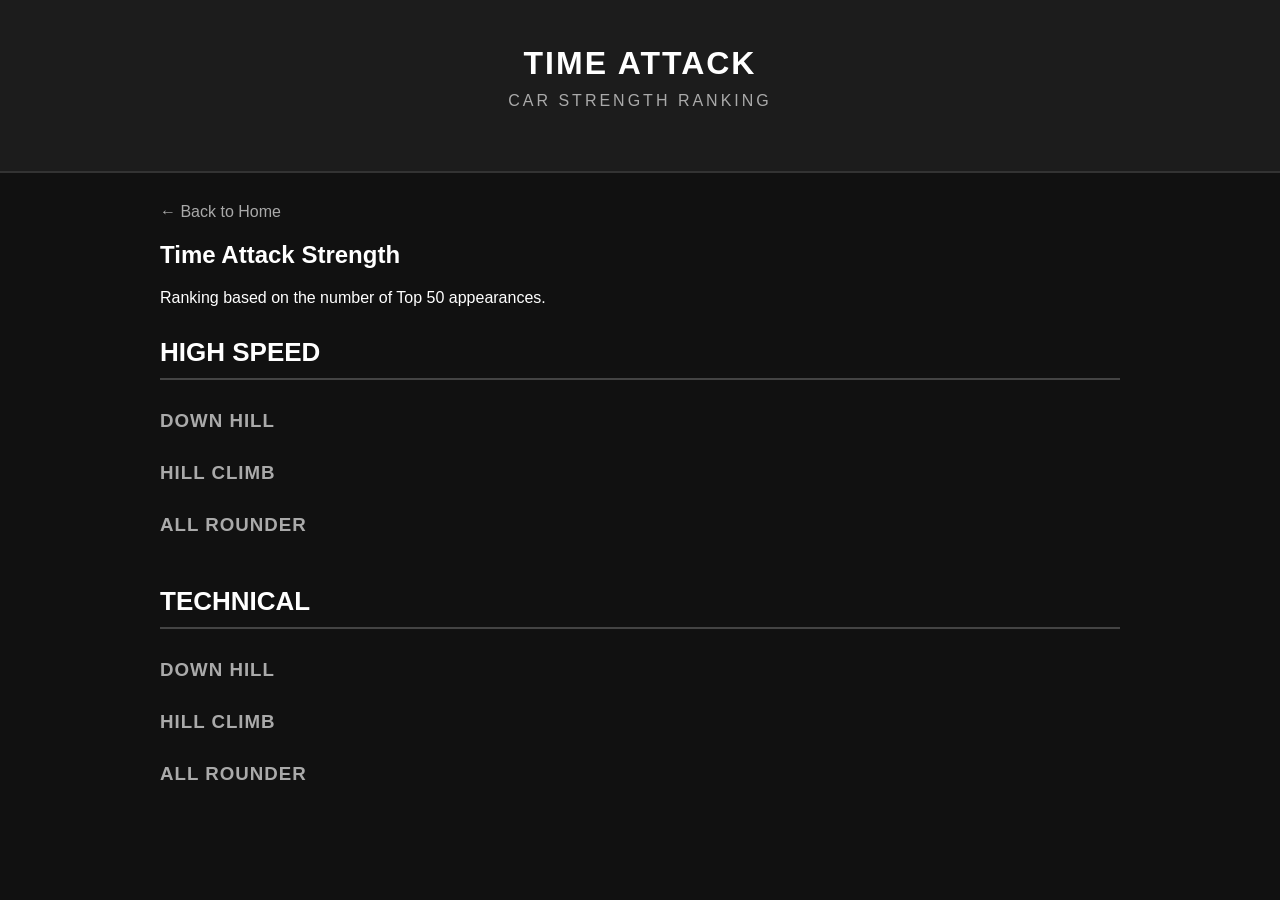
==== ta.html @ ae55b548 "Create ta.html" ====
<!DOCTYPE html>
<html lang="en">

<head>

    <meta charset="UTF-8">

    <meta name="viewport"
          content="width=device-width, initial-scale=1.0">

    <title>Time Attack Strength</title>

    <link rel="stylesheet" href="css/style.css">

</head>

<body>

<header>

    <h1>TIME ATTACK</h1>

    <p>CAR STRENGTH RANKING</p>

</header>


<main>

    <div class="page-top">

        <a href="index.html">← Back to Home</a>

        <h2>Time Attack Strength</h2>

        <p>
            Ranking based on the number of
            Top 50 appearances.
        </p>

    </div>


    <!-- HIGH SPEED -->

    <section class="category">

        <h2>HIGH SPEED</h2>


        <div class="subcategory">

            <h3>DOWN HILL</h3>

            <div id="highspeed-downhill"></div>

        </div>


        <div class="subcategory">

            <h3>HILL CLIMB</h3>

            <div id="highspeed-hillclimb"></div>

        </div>


        <div class="subcategory">

            <h3>ALL ROUNDER</h3>

            <div id="highspeed-allrounder"></div>

        </div>

    </section>


    <!-- TECHNICAL -->

    <section class="category">

        <h2>TECHNICAL</h2>


        <div class="subcategory">

            <h3>DOWN HILL</h3>

            <div id="technical-downhill"></div>

        </div>


        <div class="subcategory">

            <h3>HILL CLIMB</h3>

            <div id="technical-hillclimb"></div>

        </div>


        <div class="subcategory">

            <h3>ALL ROUNDER</h3>

            <div id="technical-allrounder"></div>

        </div>

    </section>

</main>


<script src="js/ta.js"></script>

</body>

</html>
---- css/style.css ----
* {
    box-sizing: border-box;
}

body {
    margin: 0;
    font-family: Arial, sans-serif;
    background: #111;
    color: white;
}

header {
    text-align: center;
    padding: 45px 20px;
    background: #1c1c1c;
    border-bottom: 2px solid #333;
}

header h1 {
    margin: 0;
    font-size: 32px;
    letter-spacing: 2px;
}

header p {
    margin-top: 10px;
    color: #aaa;
    letter-spacing: 3px;
}

main {
    max-width: 1000px;
    margin: auto;
    padding: 30px 20px;
}

.round {
    text-align: center;
    margin-bottom: 35px;
}

.round h2 {
    margin-bottom: 10px;
}

.round-number {
    font-size: 28px;
    font-weight: bold;
}

.round p {
    color: #888;
}

.ranking-menu {
    display: grid;
    grid-template-columns: repeat(3, 1fr);
    gap: 20px;
}

.ranking-card {
    display: block;
    padding: 30px;
    background: #1c1c1c;
    border: 1px solid #333;
    border-radius: 10px;
    color: white;
    text-decoration: none;
    transition: 0.2s;
}

.ranking-card:hover {
    transform: translateY(-4px);
    border-color: #777;
}

.ranking-card h2 {
    margin-top: 0;
}

.ranking-card p {
    color: #aaa;
    line-height: 1.5;
}

footer {
    text-align: center;
    padding: 30px;
    color: #666;
}


/* Mobile */

@media (max-width: 700px) {

    .ranking-menu {
        grid-template-columns: 1fr;
    }

    header h1 {
        font-size: 24px;
    }

}
.page-top {
    margin-bottom: 30px;
}

.page-top a {
    color: #aaa;
    text-decoration: none;
}

.page-top a:hover {
    color: white;
}

.category {
    margin-bottom: 50px;
}

.category > h2 {
    font-size: 26px;
    border-bottom: 2px solid #444;
    padding-bottom: 10px;
}

.subcategory {
    margin-top: 30px;
}

.subcategory h3 {
    color: #aaa;
    letter-spacing: 1px;
}

.ranking-row {
    display: grid;
    grid-template-columns: 60px 1fr 130px 80px;
    align-items: center;

    background: #1c1c1c;

    border: 1px solid #333;

    padding: 15px 20px;

    margin-bottom: 5px;

    border-radius: 5px;
}

.position {
    font-weight: bold;
}

.car-name {
    font-weight: bold;
}

.players {
    color: #aaa;
}

.percentage {
    text-align: right;
    color: #aaa;
}


@media (max-width: 700px) {

    .ranking-row {
        grid-template-columns: 45px 1fr;
        gap: 5px;
    }

    .players,
    .percentage {
        text-align: left;
        grid-column: 2;
    }

}
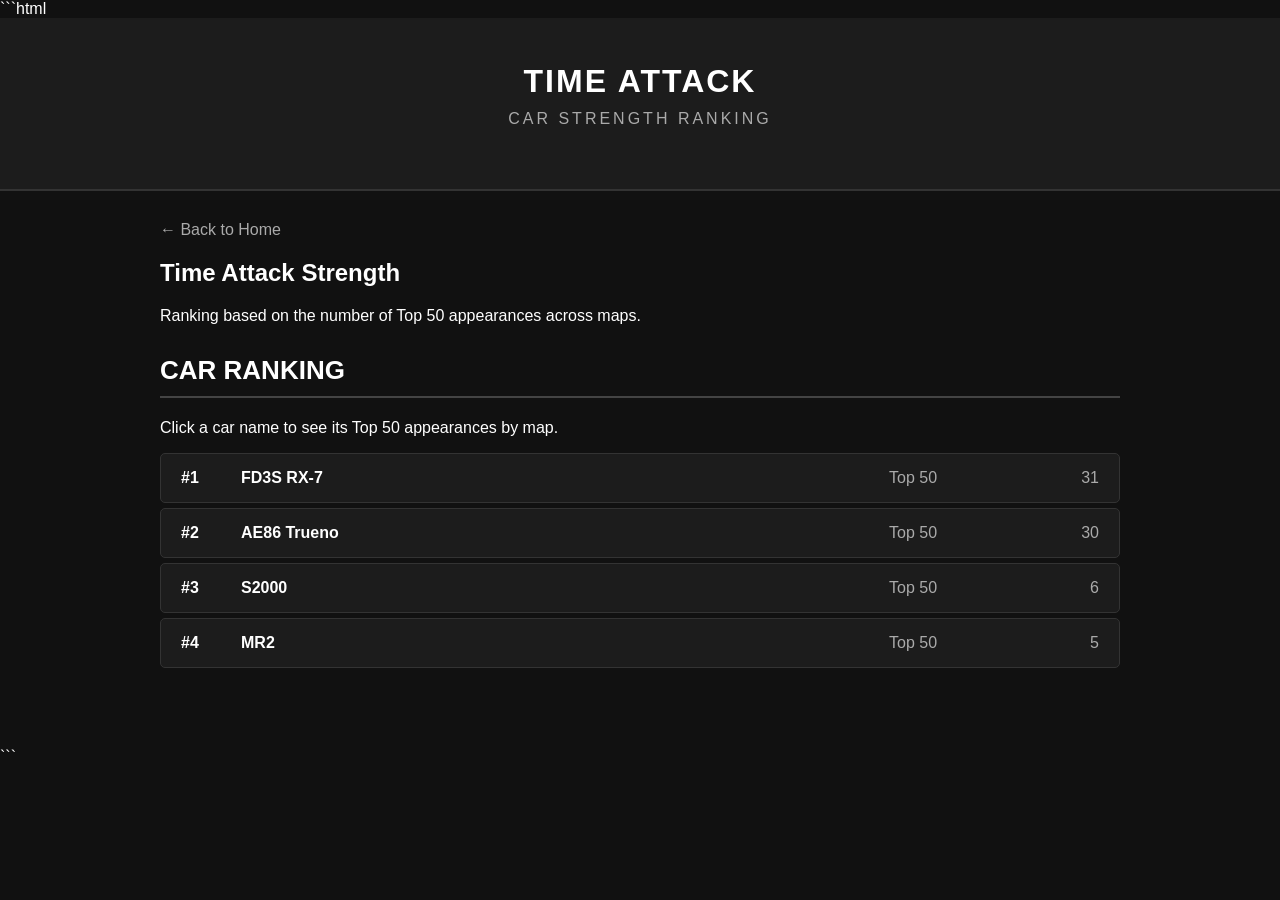
==== commit 25e97318: "Update ta.html" ====
--- a/ta.html
+++ b/ta.html
@@ -1,3 +1,4 @@
+```html
 <!DOCTYPE html>
 <html lang="en">
 
@@ -35,82 +36,25 @@
 
         <p>
             Ranking based on the number of
-            Top 50 appearances.
+            Top 50 appearances across maps.
         </p>
 
     </div>
 
 
-    <!-- HIGH SPEED -->
-
     <section class="category">
 
-        <h2>HIGH SPEED</h2>
+        <h2>CAR RANKING</h2>
 
+        <p class="ranking-description">
+            Click a car name to see its
+            Top 50 appearances by map.
+        </p>
 
-        <div class="subcategory">
-
-            <h3>DOWN HILL</h3>
-
-            <div id="highspeed-downhill"></div>
-
-        </div>
-
-
-        <div class="subcategory">
-
-            <h3>HILL CLIMB</h3>
-
-            <div id="highspeed-hillclimb"></div>
-
-        </div>
-
-
-        <div class="subcategory">
-
-            <h3>ALL ROUNDER</h3>
-
-            <div id="highspeed-allrounder"></div>
-
-        </div>
+        <div id="ta-ranking"></div>
 
     </section>
 
-
-    <!-- TECHNICAL -->
-
-    <section class="category">
-
-        <h2>TECHNICAL</h2>
-
-
-        <div class="subcategory">
-
-            <h3>DOWN HILL</h3>
-
-            <div id="technical-downhill"></div>
-
-        </div>
-
-
-        <div class="subcategory">
-
-            <h3>HILL CLIMB</h3>
-
-            <div id="technical-hillclimb"></div>
-
-        </div>
-
-
-        <div class="subcategory">
-
-            <h3>ALL ROUNDER</h3>
-
-            <div id="technical-allrounder"></div>
-
-        </div>
-
-    </section>
 
 </main>
 
@@ -120,3 +64,4 @@
 </body>
 
 </html>
+```
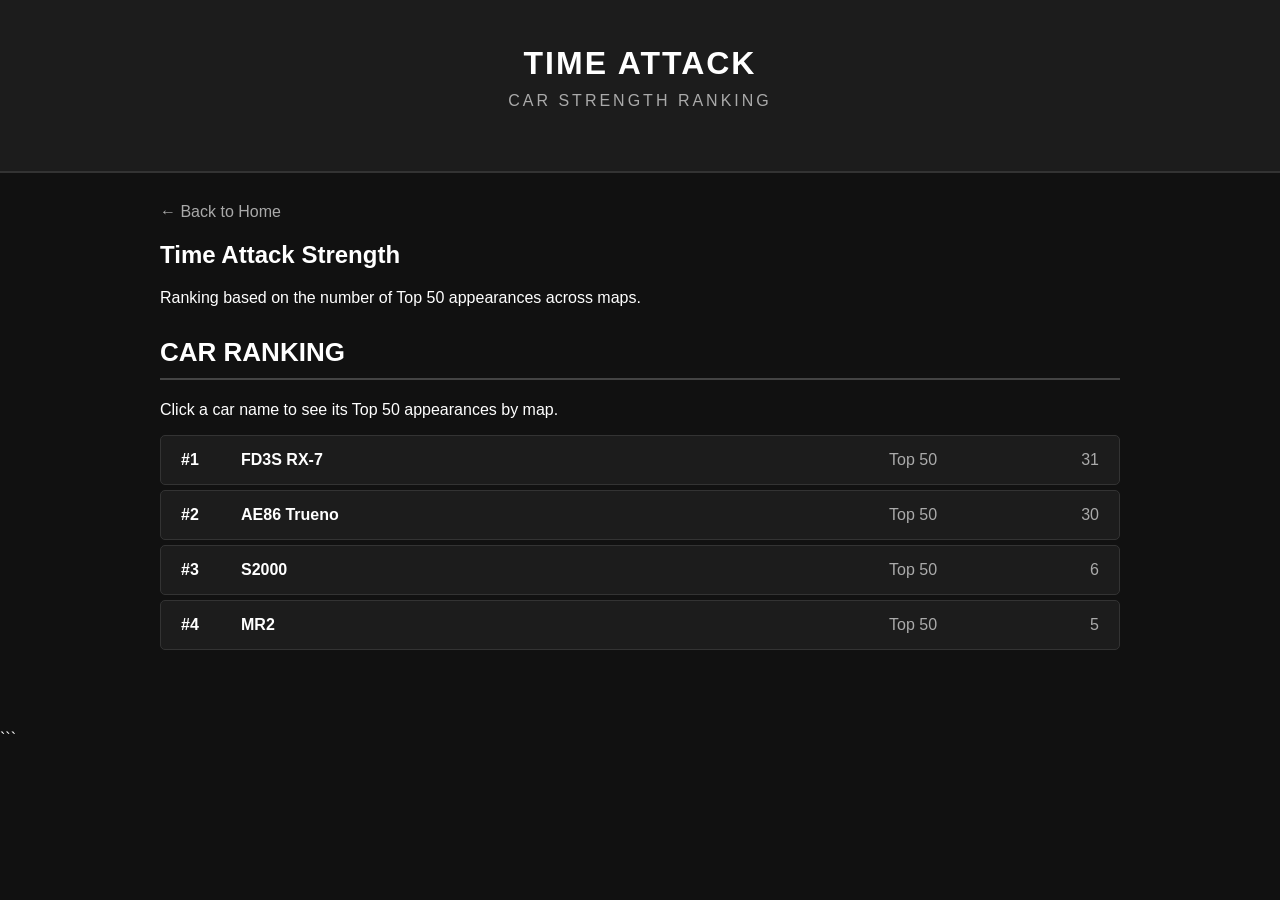
==== commit e9beb84a: "Update ta.html" ====
--- a/ta.html
+++ b/ta.html
@@ -1,4 +1,3 @@
-```html
 <!DOCTYPE html>
 <html lang="en">
 
